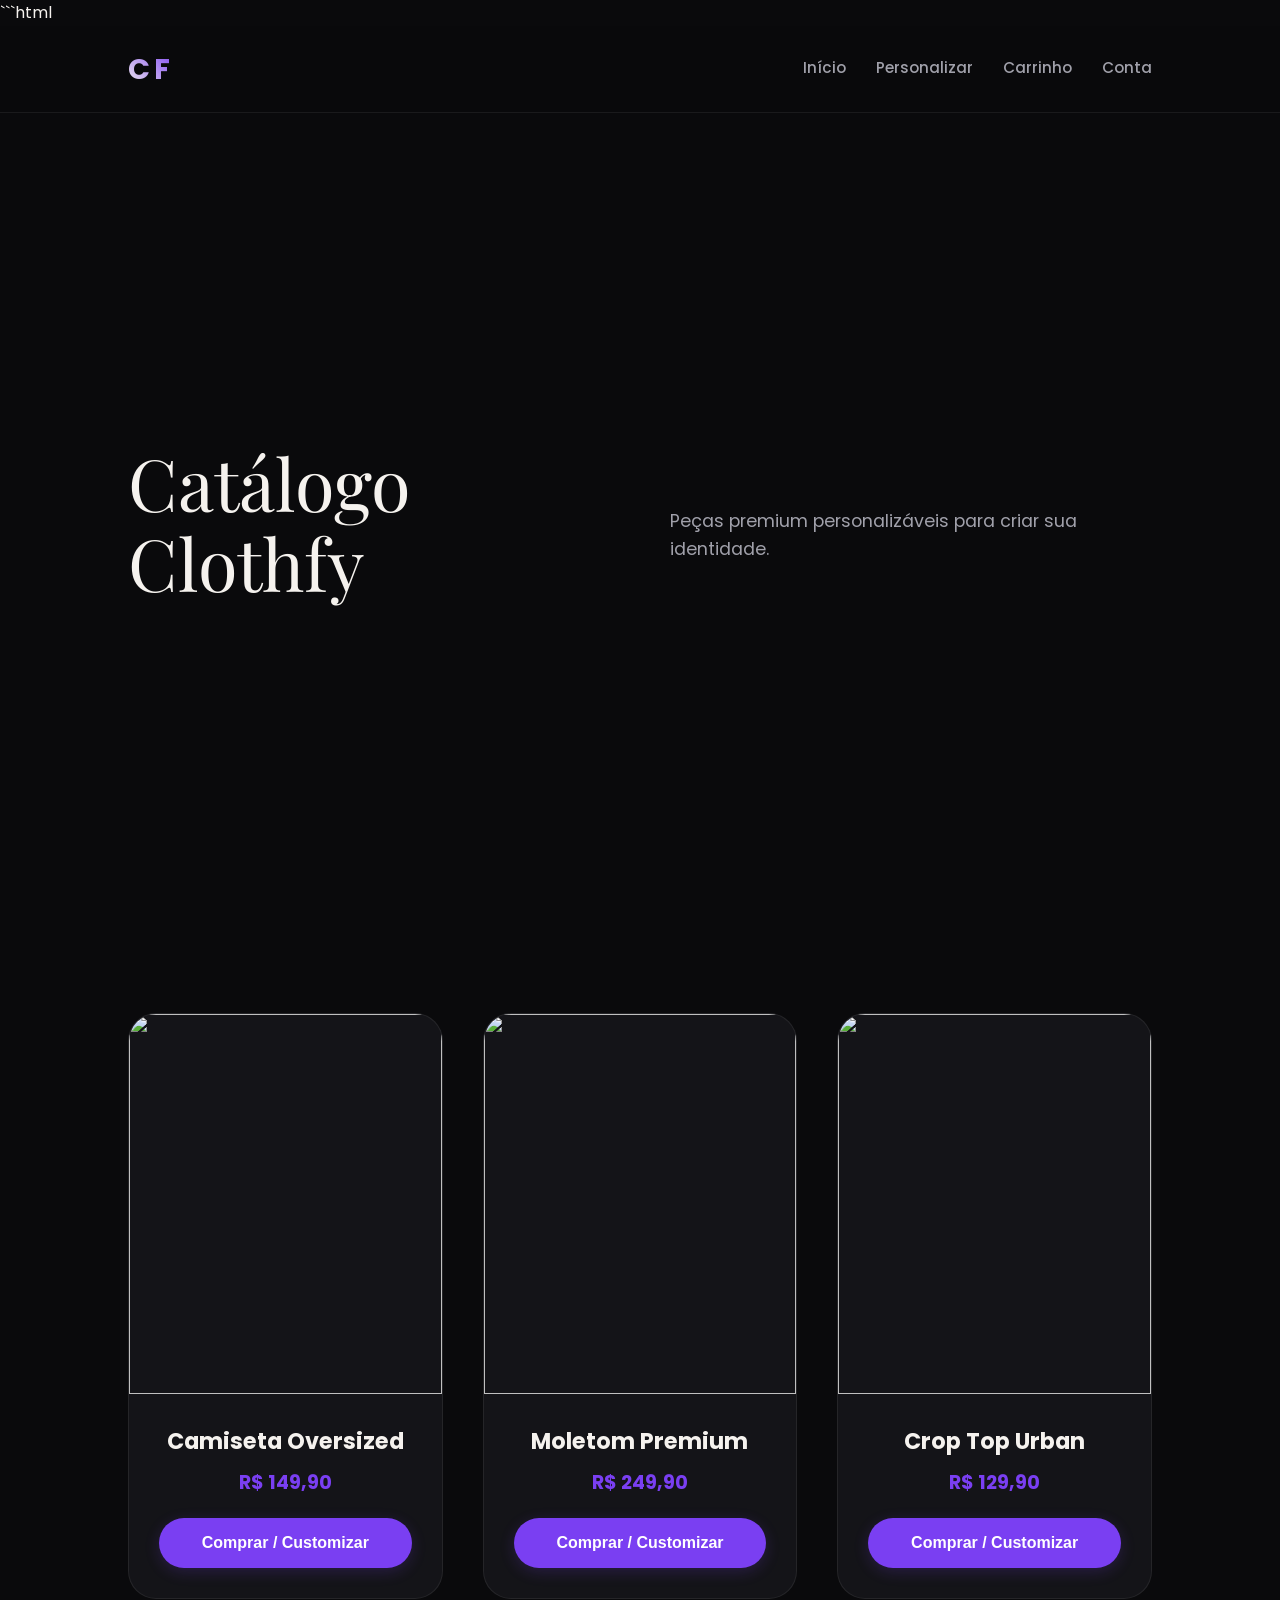
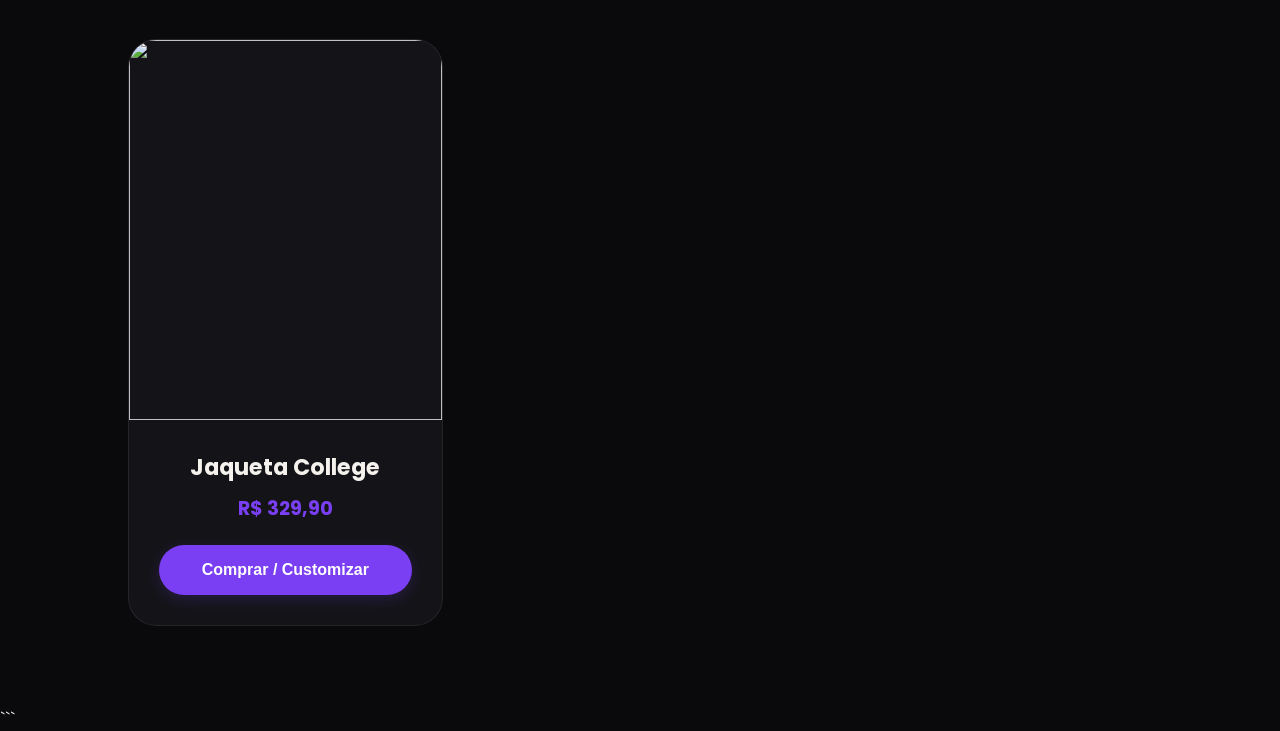
==== catalogo.html @ b6bcabca "Add files via upload" ====
```html
<!DOCTYPE html>
<html lang="pt-BR">

<head>

<meta charset="UTF-8">
<meta name="viewport" content="width=device-width, initial-scale=1.0">

<title>Catálogo • Clothfy</title>

<link rel="preconnect" href="https://fonts.googleapis.com">

<link href="https://fonts.googleapis.com/css2?family=Playfair+Display:wght@600&family=Poppins:wght@300;400;500;600&display=swap" rel="stylesheet">

<link rel="stylesheet" href="css/index.css">

</head>

<body>

<header>

<div class="logo">
CF
</div>

<nav>

<a href="index.html">Início</a>
<a href="#">Personalizar</a>
<a href="#">Carrinho</a>
<a href="#">Conta</a>

</nav>

</header>

<section class="hero">

<h1>Catálogo Clothfy</h1>

<p>
Peças premium personalizáveis para criar sua identidade.
</p>

</section>

<section class="catalogo">

<div class="produto">

<img src="assets/produtos/camiseta.jpg">

<div class="info">

<h3>Camiseta Oversized</h3>

<p>R$ 149,90</p>

<button>
Personalizar
</button>

</div>

</div>

<div class="produto">

<img src="assets/produtos/moletom.jpg">

<div class="info">

<h3>Moletom Premium</h3>

<p>R$ 249,90</p>

<button>
Personalizar
</button>

</div>

</div>

<div class="produto">

<img src="assets/produtos/crop.jpg">

<div class="info">

<h3>Crop Top Urban</h3>

<p>R$ 129,90</p>

<button>
Personalizar
</button>

</div>

</div>

<div class="produto">

<img src="assets/produtos/jaqueta.jpg">

<div class="info">

<h3>Jaqueta College</h3>

<p>R$ 329,90</p>

<button>
Personalizar
</button>

</div>

</div>

</section>

<script src="js/catalogo.js"></script>

</body>
</html>
```
---- css/index.css ----
/* ==========================================================================
   1. VARIÁVEIS DE DESIGN & HIERARQUIA DE CORES (Identidade Visual Clothfy)
   ========================================================================== */
:root {
  --roxo: #7A3FF2;
  --roxo-dark: #4B1FA6;
  --roxo-glow: rgba(122, 63, 242, 0.4);
  --roxo-fundo: rgba(122, 63, 242, 0.08);
  --preto: #0A0A0C;
  --grafite: #141418;
  --grafite-claro: #1F1F26;
  --offwhite: #F5F2EE;
  --texto-mutado: #A0A0AA;
  --vinho: #6D1028;
  --borda-suave: rgba(255, 255, 255, 0.07);
  
  /* Fontes herdadas dos seus HTMLs */
  --fonte-sans: 'Space Grotesk', 'Poppins', sans-serif;
  --fonte-serif: 'Cormorant Garamond', 'Playfair Display', serif;
}

/* ==========================================================================
   2. RESETS E CONFIGURAÇÕES GLOBAIS
   ========================================================================== */
* {
  margin: 0;
  padding: 0;
  box-sizing: border-box;
  outline: none;
}

body {
  background-color: var(--preto);
  font-family: var(--fonte-sans);
  color: var(--offwhite);
  overflow-x: hidden;
  cursor: crosshair;
  line-height: 1.6;
}

/* Efeito de textura granular sutil no fundo de todas as páginas */
.noise {
  position: fixed;
  width: 100%;
  height: 100%;
  background-image: url("https://www.transparenttextures.com/patterns/asfalt-light.png");
  opacity: .05;
  pointer-events: none;
  z-index: 9999;
}

/* Customização da Barra de Rolagem */
::-webkit-scrollbar {
  width: 8px;
}
::-webkit-scrollbar-track {
  background: var(--preto);
}
::-webkit-scrollbar-thumb {
  background: var(--grafite-claro);
  border-radius: 4px;
}
::-webkit-scrollbar-thumb:hover {
  background: var(--roxo);
}

/* ==========================================================================
   3. COMPONENTES PADRONIZADOS (Botões, Inputs e Cabeçalho)
   ========================================================================== */
header {
  display: flex;
  justify-content: space-between;
  align-items: center;
  padding: 20px 10%;
  border-bottom: 1px solid var(--borda-suave);
  backdrop-filter: blur(12px);
  -webkit-backdrop-filter: blur(12px);
  position: sticky;
  top: 0;
  background: rgba(10, 10, 12, 0.85);
  z-index: 1000;
}

header h1, .logo, .logo-area h1 {
  font-size: 1.8rem;
  font-weight: 700;
  letter-spacing: 4px;
  color: var(--offwhite);
  background: linear-gradient(45deg, var(--offwhite), var(--roxo));
  -webkit-background-clip: text;
  -webkit-text-fill-color: transparent;
}

nav, header ul {
  display: flex;
  gap: 30px;
  list-style: none;
  align-items: center;
}

nav a, header ul a {
  text-decoration: none;
  color: var(--texto-mutado);
  font-weight: 500;
  font-size: 0.95rem;
  transition: all 0.3s cubic-bezier(0.4, 0, 0.2, 1);
  position: relative;
  padding: 5px 0;
}

nav a:hover, nav a.active, header ul a:hover, header ul a.active {
  color: var(--roxo);
  text-shadow: 0 0 15px var(--roxo-glow);
}

/* Botões Mais Gordinhos, Arredondados e Macios */
.btn-main, .btn-lux, #finalizar, #btnFinalizar, .catalogo .produto button {
  display: inline-flex;
  justify-content: center;
  align-items: center;
  background: var(--roxo);
  color: white;
  padding: 16px 40px; /* Mais encorpados/gordinhos */
  border-radius: 50px;
  text-decoration: none;
  font-weight: 600;
  font-size: 1rem;
  border: none;
  cursor: pointer;
  transition: all 0.4s cubic-bezier(0.175, 0.885, 0.32, 1.275);
  box-shadow: 0 4px 15px rgba(122, 63, 242, 0.2);
}

.btn-main:hover, .btn-lux:hover, #finalizar:hover, #btnFinalizar:hover, .catalogo .produto button:hover {
  transform: translateY(-4px);
  box-shadow: 0 8px 25px var(--roxo-glow);
  background: var(--roxo-dark);
}

.btn-secondary {
  display: inline-flex;
  justify-content: center;
  align-items: center;
  border: 2px solid var(--borda-suave);
  padding: 16px 40px;
  border-radius: 50px;
  text-decoration: none;
  color: var(--offwhite);
  font-weight: 600;
  font-size: 1rem;
  background: transparent;
  transition: all 0.3s ease;
}

.btn-secondary:hover {
  background: var(--offwhite);
  color: var(--preto);
  border-color: var(--offwhite);
  transform: translateY(-2px);
}

/* Inputs Padronizados e Elegantes */
input[type="text"], input[type="email"], input[type="password"], select {
  width: 100%;
  padding: 16px;
  background: var(--grafite);
  border: 1px solid var(--borda-suave);
  border-radius: 14px;
  color: var(--offwhite);
  font-family: var(--fonte-sans);
  font-size: 0.95rem;
  transition: all 0.3s ease;
  margin-bottom: 18px;
}

input:focus, select:focus {
  border-color: var(--roxo);
  box-shadow: 0 0 10px rgba(122, 63, 242, 0.15);
  background: var(--grafite-claro);
}

/* ==========================================================================
   4. PÁGINA INICIAL (INDEX / HERO)
   ========================================================================== */
.hero {
  display: grid;
  grid-template-columns: 1fr 1fr;
  align-items: center;
  padding: 80px 10%;
  gap: 60px;
  min-height: calc(100vh - 80px);
}

.tag {
  display: inline-block;
  background: var(--roxo-fundo);
  padding: 8px 20px;
  border: 1px solid var(--roxo);
  border-radius: 30px;
  margin-bottom: 25px;
  font-size: 0.8rem;
  letter-spacing: 1.5px;
  font-weight: 500;
  color: #a882fa;
}

.hero h1 {
  font-family: var(--fonte-serif);
  font-size: 4.5rem;
  line-height: 1.1;
  font-weight: 400;
}

.hero p {
  margin-top: 25px;
  font-size: 1.1rem;
  color: var(--texto-mutado);
  max-width: 550px;
}

.hero-buttons {
  margin-top: 40px;
  display: flex;
  gap: 20px;
}

.hero-image img {
  width: 100%;
  height: 550px;
  object-fit: cover;
  border-radius: 30px;
  transform: rotate(-1.5deg);
  box-shadow: 0 30px 70px rgba(0,0,0,0.6);
  border: 1px solid rgba(255,255,255,0.05);
  transition: all 0.5s ease;
}

.hero-image img:hover {
  transform: rotate(0deg) scale(1.02);
}

/* Coleções / Categorias */
.categories { padding: 100px 10%; }
.categories h2 {
  text-align: center;
  font-size: 3.5rem;
  font-family: var(--fonte-serif);
  margin-bottom: 60px;
  font-weight: 400;
}

.cards {
  display: grid;
  grid-template-columns: repeat(auto-fit, minmax(240px, 1fr));
  gap: 30px;
}

.card {
  background: var(--grafite);
  padding: 40px 30px;
  border-radius: 24px;
  transition: all 0.4s cubic-bezier(0.165, 0.84, 0.44, 1);
  border: 1px solid var(--borda-suave);
  text-align: center;
}

.card h3 {
  font-size: 1.4rem;
  margin-bottom: 12px;
  font-family: var(--fonte-sans);
}

.card p {
  color: var(--texto-mutado);
  font-size: 0.95rem;
}

.card:hover {
  transform: translateY(-10px);
  border-color: var(--roxo);
  box-shadow: 0 15px 35px rgba(122, 63, 242, 0.15);
  background: var(--grafite-claro);
}

/* Customizer Preview */
.customizer-preview {
  display: grid;
  grid-template-columns: 1fr 1fr;
  padding: 120px 10%;
  gap: 80px;
  align-items: center;
  background: linear-gradient(180deg, var(--preto), var(--grafite), var(--preto));
}

.customizer-preview h2 {
  font-size: 3.8rem;
  font-family: var(--fonte-serif);
  line-height: 1.2;
  margin-bottom: 20px;
  font-weight: 400;
}

.customizer-preview p {
  color: var(--texto-mutado);
  margin-bottom: 35px;
  font-size: 1.1rem;
}

.mockup {
  height: 400px;
  background: linear-gradient(135deg, var(--roxo-dark), var(--vinho));
  border-radius: 35px;
  display: flex;
  justify-content: center;
  align-items: center;
  font-size: 1.8rem;
  font-weight: 700;
  letter-spacing: 4px;
  transform: rotate(2deg);
  box-shadow: 0 25px 50px rgba(0,0,0,0.4);
  border: 1px solid rgba(255,255,255,0.1);
}

/* Galeria */
.gallery { padding: 100px 10%; }
.gallery h2 {
  text-align: center;
  margin-bottom: 60px;
  font-size: 3.5rem;
  font-family: var(--fonte-serif);
  font-weight: 400;
}

.grid {
  display: grid;
  grid-template-columns: repeat(4, 1fr);
  gap: 25px;
}

.grid img {
  width: 100%;
  height: 420px;
  object-fit: cover;
  border-radius: 24px;
  transition: all 0.5s cubic-bezier(0.165, 0.84, 0.44, 1);
  border: 1px solid var(--borda-suave);
}

.grid img:hover {
  transform: scale(1.04) translateY(-5px);
  box-shadow: 0 20px 40px rgba(0,0,0,0.5);
}

/* ==========================================================================
   5. TELAS DE AUTENTICAÇÃO CENTRALIZADAS (LOGIN / CADASTRO)
   ========================================================================== */
.box-auth {
  max-width: 480px;
  margin: 120px auto; /* Centraliza perfeitamente no meio da tela verticalmente/horizontalmente */
  background: var(--grafite);
  padding: 50px 40px;
  border-radius: 32px;
  border: 1px solid var(--borda-suave);
  box-shadow: 0 40px 80px rgba(0,0,0,0.6);
  text-align: center;
}

.box-auth h2 {
  font-family: var(--fonte-serif);
  font-size: 2.8rem;
  margin-bottom: 10px;
  font-weight: 400;
}

.box-auth .input-group {
  text-align: left;
  margin-bottom: 5px;
}

.box-auth .input-group label {
  display: block;
  font-size: 0.85rem;
  color: var(--texto-mutado);
  margin-bottom: 8px;
  text-transform: uppercase;
  letter-spacing: 1px;
  font-weight: 500;
}

.box-auth a {
  text-decoration: none;
  font-weight: 600;
  transition: color 0.3s;
}
.box-auth a:hover {
  color: var(--roxo-dark) !important;
  text-shadow: 0 0 10px var(--roxo-glow);
}

/* ==========================================================================
   6. LABORATÓRIO CRIATIVO (PÁGINA DE PERSONALIZAÇÃO - SUPER DETALHADA)
   ========================================================================== */

   /* Customizações Avançadas para o Estúdio de Moda */
.studio-frame {
    background: #09090b;
    border-radius: 32px;
    padding: 30px;
    width: 100%;
    height: 600px;
    display: flex;
    justify-content: center;
    align-items: center;
    border: 1px solid var(--borda-suave);
    box-shadow: inset 0 0 50px rgba(0,0,0,0.9);
}

.clothing-mockup-real {
    width: 420px;
    height: 520px;
    background-color: #17233B; /* Cor inicial padrão */
    border-radius: 24px;
    position: relative;
    overflow: hidden;
    display: flex;
    justify-content: center;
    align-items: center;
    transition: background 0.3s ease;
    box-shadow: 0 25px 60px rgba(0,0,0,0.8);
}

/* O segredo da silhueta realista: Mescla a cor com as texturas da imagem por cima */
#clothing-shape {
    width: 100%;
    height: 100%;
    object-fit: cover;
    position: absolute;
    top: 0;
    left: 0;
    pointer-events: none;
    mix-blend-mode: multiply; /* Mescla sombras com o fundo colorido */
    z-index: 1;
}

.print-zone {
    position: absolute;
    width: 100%;
    height: 100%;
    z-index: 2; /* Garante que a estampa fique por cima da cor mas respeite as dobras */
    pointer-events: none;
}

/* Elementos absolutos controlados por matrizes JS */
#render-icon, #render-text {
    position: absolute !important;
    color: #F5F2EE;
    text-shadow: 1px 1px 4px rgba(0,0,0,0.4);
}

.dashboard-studio {
    background: #0f0f12 !important;
    border-left: 1px solid var(--borda-suave);
}

.studio-title {
    font-family: var(--fonte-serif);
    font-size: 2.5rem;
    color: white;
    letter-spacing: 2px;
    text-align: center;
}

.studio-subtitle {
    text-align: center;
    color: var(--texto-mutado);
    font-size: 0.85rem;
    margin-bottom: 30px;
}

.control-box-group {
    background: #141418;
    border: 1px solid var(--borda-suave);
    border-radius: 20px;
    padding: 20px;
    margin-bottom: 20px;
}

.slider-control {
    margin-top: 15px;
}

.slider-control label {
    display: flex;
    justify-content: space-between;
    font-size: 0.8rem;
    color: var(--texto-mutado);
    margin-bottom: 6px;
}

.slider-control input[type="range"] {
    width: 100%;
    accent-color: var(--roxo);
    cursor: pointer;
}

.dual-row {
    display: grid;
    grid-template-columns: 2.5fr 1fr;
    gap: 15px;
    margin-top: 15px;
}

.dual-row label {
    font-size: 0.8rem;
    color: var(--texto-mutado);
    display: block;
    margin-bottom: 5px;
}

.dual-row input[type="color"] {
    width: 100%;
    height: 48px;
    border-radius: 12px;
    border: none;
    background: transparent;
    cursor: pointer;
}

.options-grid.small-icons {
    grid-template-columns: repeat(6, 1fr) !important;
    gap: 8px;
}

.options-grid.small-icons .grid-btn {
    padding: 10px;
    font-size: 1.1rem;
}

.action-studio-buttons {
    display: grid;
    grid-template-columns: 1.5fr 1fr;
    gap: 15px;
    margin-top: 35px;
}

.btn-secondary-studio {
    display: flex;
    justify-content: center;
    align-items: center;
    border: 2px solid var(--roxo);
    color: white;
    text-decoration: none;
    border-radius: 50px;
    font-weight: 600;
    transition: 0.3s;
}

.btn-secondary-studio:hover {
    background: var(--roxo-fundo);
    box-shadow: 0 0 15px var(--roxo-glow);
}
.custom-wrapper {
  display: grid;
  grid-template-columns: 1.2fr 1fr; /* Preview amplo na esquerda, controles minuciosos na direita */
  min-height: calc(100vh - 80px);
  background: var(--preto);
}

/* Área de Visualização Estática Centralizada */
.preview-area {
  display: flex;
  justify-content: center;
  align-items: center;
  padding: 50px;
  background: radial-gradient(circle, var(--grafite) 0%, var(--preto) 100%);
  border-right: 1px solid var(--borda-suave);
  position: relative;
}

.clothing-mockup {
  width: 100%;
  max-width: 500px;
  height: 550px;
  background-color: #3A0A11; /* Cor padrão inicial controlada pelo script */
  border-radius: 40px;
  display: flex;
  flex-direction: column;
  justify-content: center;
  align-items: center;
  gap: 20px;
  box-shadow: 0 35px 70px rgba(0,0,0,0.7), inset 0 0 100px rgba(0,0,0,0.5);
  transition: all 0.5s cubic-bezier(0.25, 1, 0.5, 1);
  border: 2px solid rgba(255,255,255,0.05);
  position: sticky;
  top: 130px;
}

/* Ícones e Textos Customizáveis Renderizados no Canvas/Mockup */
#render-icon {
  font-size: 5.5rem;
  color: #C7A86B; /* Cor dourada inicial */
  filter: drop-shadow(0 4px 15px rgba(199,168,107,0.3));
  transition: all 0.3s ease;
}

#render-text {
  font-family: var(--fonte-serif);
  font-size: 2.5rem;
  font-weight: 700;
  letter-spacing: 6px;
  color: #C7A86B;
  text-transform: uppercase;
  text-shadow: 0 4px 10px rgba(0,0,0,0.3);
}

/* Barra Lateral de Customização Infinita */
.control-sidebar {
  padding: 60px 50px;
  overflow-y: auto;
  max-height: calc(100vh - 80px);
}

.step-title {
  display: block;
  font-size: 0.85rem;
  text-transform: uppercase;
  letter-spacing: 2px;
  color: var(--roxo);
  font-weight: 700;
  margin-top: 35px;
  margin-bottom: 15px;
  border-left: 3px solid var(--roxo);
  padding-left: 10px;
}

/* Grades de Opções Clientes (Botões Retangulares) */
.options-grid {
  display: grid;
  grid-template-columns: 1fr 1fr;
  gap: 15px;
  margin-bottom: 20px;
}

.grid-btn {
  background: var(--grafite);
  border: 1px solid var(--borda-suave);
  color: var(--texto-mutado);
  padding: 16px;
  border-radius: 16px;
  font-family: var(--fonte-sans);
  font-size: 0.9rem;
  font-weight: 500;
  cursor: pointer;
  transition: all 0.3s ease;
  display: flex;
  justify-content: center;
  align-items: center;
  gap: 10px;
}

.grid-btn i {
  font-size: 1.1rem;
}

.grid-btn:hover {
  background: var(--grafite-claro);
  color: var(--offwhite);
  border-color: rgba(255,255,255,0.2);
}

.grid-btn.active {
  background: var(--roxo-fundo);
  border-color: var(--roxo);
  color: white;
  box-shadow: 0 0 15px rgba(122, 63, 242, 0.15);
}

/* Círculos de Cores (Paletas) */
.colors-flex {
  display: flex;
  gap: 15px;
  margin-bottom: 25px;
  flex-wrap: wrap;
}

.color-circle {
  width: 45px;
  height: 45px;
  border-radius: 50%;
  cursor: pointer;
  border: 3px solid var(--grafite);
  box-shadow: 0 0 0 2px var(--borda-suave);
  transition: all 0.3s cubic-bezier(0.175, 0.885, 0.32, 1.275);
}

.color-circle:hover {
  transform: scale(1.15);
}

.color-circle.active {
  box-shadow: 0 0 0 3px var(--roxo);
  transform: scale(1.1);
}

/* Entrada de texto customizado */
.custom-input {
  text-align: center;
  font-weight: 600;
  letter-spacing: 2px;
  font-size: 1.1rem !important;
}

/* ==========================================================================
   7. SEÇÃO DE CATÁLOGO DE PRODUTOS (VITRINE)
   ========================================================================== */
.catalogo {
  padding: 80px 10%;
  display: grid;
  grid-template-columns: repeat(auto-fit, minmax(280px, 1fr));
  gap: 40px;
}

.produto {
  background: var(--grafite);
  border-radius: 28px;
  overflow: hidden;
  border: 1px solid var(--borda-suave);
  transition: all 0.4s cubic-bezier(0.165, 0.84, 0.44, 1);
}

.produto img {
  width: 100%;
  height: 380px;
  object-fit: cover;
  transition: transform 0.5s ease;
}

.produto .info {
  padding: 30px;
  text-align: center;
}

.produto h3 {
  font-size: 1.4rem;
  font-family: var(--fonte-sans);
  margin-bottom: 8px;
}

.produto p {
  color: var(--roxo);
  font-size: 1.2rem;
  font-weight: 700;
  margin-bottom: 20px;
}

.produto button {
  width: 100%;
  padding: 14px;
}

.produto:hover {
  transform: translateY(-8px);
  border-color: var(--roxo);
  box-shadow: 0 20px 40px rgba(0,0,0,0.4);
}

.produto:hover img {
  transform: scale(1.03);
}

/* ==========================================================================
   8. COMPONENTES DO CHECKOUT E DO CARRINHO DE COMPRAS
   ========================================================================== */
main {
  display: grid;
  grid-template-columns: 1.6fr 1fr;
  padding: 60px 10%;
  gap: 50px;
}

.carrinho-container {
  display: grid;
  grid-template-columns: 1.6fr 1fr;
  padding: 60px 10%;
  gap: 50px;
}

.formulario, .resumo {
  background: var(--grafite);
  padding: 40px;
  border-radius: 28px;
  border: 1px solid var(--borda-suave);
}

.formulario h2, .resumo h2 {
  font-family: var(--fonte-serif);
  font-size: 2rem;
  margin-bottom: 25px;
  font-weight: 400;
}

.formulario h2:not(:first-child) {
  margin-top: 40px;
}

.resumo p {
  font-size: 1.2rem;
  color: var(--texto-mutado);
  margin-bottom: 30px;
}

#finalizar, #btnFinalizar {
  width: 100%;
}

/* ==========================================================================
   9. RODAPÉ (FOOTER)
   ========================================================================== */
footer {
  padding: 80px 10%;
  text-align: center;
  border-top: 1px solid var(--borda-suave);
  background: var(--preto);
}

footer h3 {
  font-size: 2.2rem;
  font-family: var(--fonte-sans);
  letter-spacing: 3px;
  color: var(--offwhite);
  margin-bottom: 10px;
}

footer p {
  color: var(--texto-mutado);
  font-size: 1rem;
  letter-spacing: 1px;
}

.socials {
  margin-top: 30px;
  display: flex;
  justify-content: center;
  gap: 30px;
  font-size: 1.6rem;
}

.socials i {
  color: var(--texto-mutado);
  cursor: pointer;
  transition: all 0.3s ease;
}

.socials i:hover {
  color: var(--roxo);
  transform: scale(1.25);
}

/* ==========================================================================
   10. RESPONSIVIDADE (MOBILE & TABLETS)
   ========================================================================== */
@media (max-width: 1024px) {
  .hero, .customizer-preview, .custom-wrapper, main, .carrinho-container {
    grid-template-columns: 1fr;
    gap: 40px;
  }
  
  .preview-area {
    border-right: none;
    border-bottom: 1px solid var(--borda-suave);
    padding: 30px 10px;
  }

  .clothing-mockup {
    position: relative;
    top: 0;
    height: 450px;
  }

  .control-sidebar {
    padding: 30px 10px;
    max-height: none;
  }
}

@media (max-width: 768px) {
  header { padding: 20px 5%; }
  nav, header ul { display: none; } /* Esconde menus simples em mobile */
  
  .hero h1 { font-size: 3rem; }
  .customizer-preview h2 { font-size: 2.8rem; }
  .grid { grid-template-columns: repeat(2, 1fr); }
  
  .box-auth {
    margin: 60px 20px;
    padding: 35px 20px;
  }
}
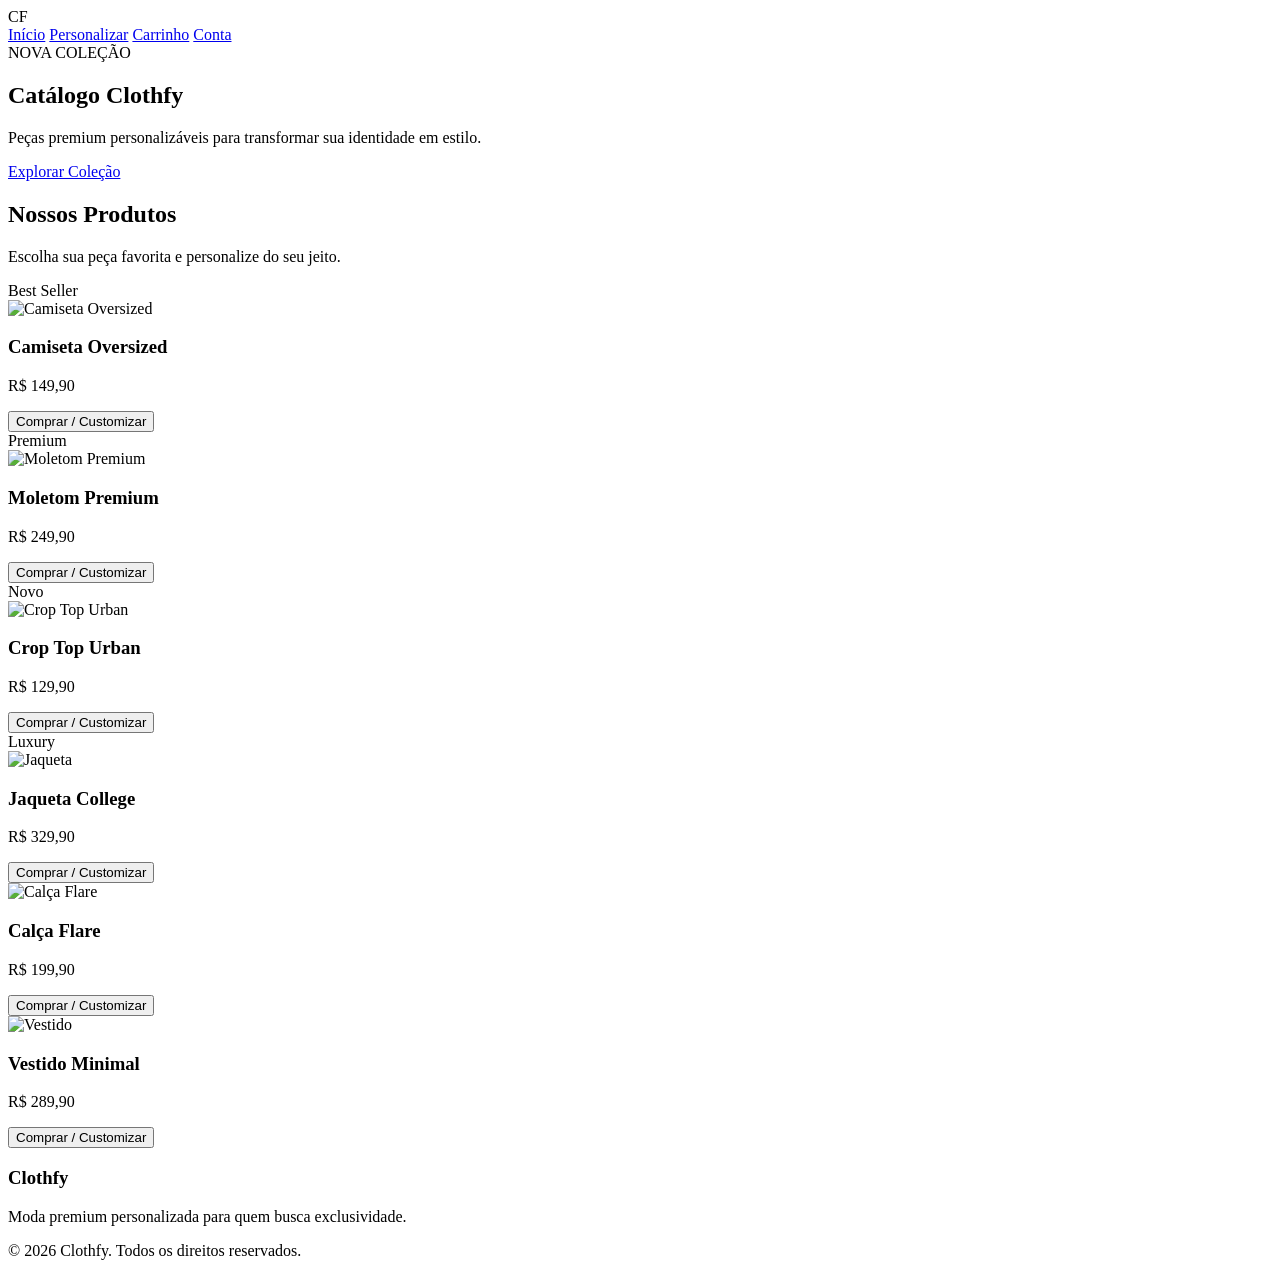
==== commit 7c1c4db0: "Update catalogo.html" ====
--- a/catalogo.html
+++ b/catalogo.html
@@ -1,4 +1,3 @@
-```html
 <!DOCTYPE html>
 <html lang="pt-BR">
 
@@ -11,9 +10,9 @@
 
 <link rel="preconnect" href="https://fonts.googleapis.com">
 
-<link href="https://fonts.googleapis.com/css2?family=Playfair+Display:wght@600&family=Poppins:wght@300;400;500;600&display=swap" rel="stylesheet">
-
-<link rel="stylesheet" href="css/index.css">
+<link href="https://fonts.googleapis.com/css2?family=Playfair+Display:wght@600;700&family=Poppins:wght@300;400;500;600&display=swap" rel="stylesheet">
+
+<link rel="stylesheet" href="css/catalogo.css">
 
 </head>
 
@@ -26,91 +25,199 @@
 </div>
 
 <nav>
-
 <a href="index.html">Início</a>
-<a href="#">Personalizar</a>
-<a href="#">Carrinho</a>
-<a href="#">Conta</a>
-
+<a href="personalizar.html">Personalizar</a>
+<a href="carrinho.html">Carrinho</a>
+<a href="conta.html">Conta</a>
 </nav>
 
 </header>
 
 <section class="hero">
 
+<div class="hero-overlay"></div>
+
+<div class="hero-content">
+
+<span>NOVA COLEÇÃO</span>
+
 <h1>Catálogo Clothfy</h1>
 
 <p>
-Peças premium personalizáveis para criar sua identidade.
-</p>
+Peças premium personalizáveis para transformar sua identidade em estilo.
+</p>
+
+<a href="#catalogo" class="btn-hero">
+Explorar Coleção
+</a>
+
+</div>
 
 </section>
 
-<section class="catalogo">
-
-<div class="produto">
-
-<img src="assets/produtos/camiseta.jpg">
+<section class="catalogo-header">
+
+<h2>Nossos Produtos</h2>
+
+<p>
+Escolha sua peça favorita e personalize do seu jeito.
+</p>
+
+</section>
+
+<section class="catalogo" id="catalogo">
+
+<!-- PRODUTO 1 -->
+
+<div class="produto">
+
+<div class="tag">
+Best Seller
+</div>
+
+<img
+src="https://encrypted-tbn1.gstatic.com/shopping?q=tbn:ANd9GcTVOi9MrAD6wasYXuGo-AulPcbgh9yJxZIr77Mv61LZR2imWti3buBYOzRgE7wgRUpkrb9PMRv8OWf4tPFXTtO2ANN0RS_44EpTmb4nmghPer8nqIzBzwVXUksYeiuhZdxhSa8XrKI&usqp=CAc"
+alt="Camiseta Oversized">
 
 <div class="info">
 
 <h3>Camiseta Oversized</h3>
 
-<p>R$ 149,90</p>
-
-<button>
-Personalizar
-</button>
-
-</div>
-
-</div>
-
-<div class="produto">
-
-<img src="assets/produtos/moletom.jpg">
+<p class="preco">
+R$ 149,90
+</p>
+
+<button>
+Personalizar
+</button>
+
+</div>
+
+</div>
+
+<!-- PRODUTO 2 -->
+
+<div class="produto">
+
+<div class="tag">
+Premium
+</div>
+
+<img
+src="https://images.tcdn.com.br/img/img_prod/1208709/moletom_premium_chumbo_art_in_surf_unissex_adulto_177_1_428eaa42f2dec58913f74fa3bbe831a3.jpg"
+alt="Moletom Premium">
 
 <div class="info">
 
 <h3>Moletom Premium</h3>
 
-<p>R$ 249,90</p>
-
-<button>
-Personalizar
-</button>
-
-</div>
-
-</div>
-
-<div class="produto">
-
-<img src="assets/produtos/crop.jpg">
+<p class="preco">
+R$ 249,90
+</p>
+
+<button>
+Personalizar
+</button>
+
+</div>
+
+</div>
+
+<!-- PRODUTO 3 -->
+
+<div class="produto">
+
+<div class="tag">
+Novo
+</div>
+
+<img
+src="https://encrypted-tbn0.gstatic.com/shopping?q=tbn:ANd9GcSK5BL9IKkl1L3mmogmGfGqRqD0W9O87w-8e3MqrIv8_cmRWosubva2iJbew5DNJCXi55CMEM7uwC4bivX10dTBecDmdMi8Xjj_Dc-nTcJBixJo1RLSsgsIaYA&usqp=CAc"
+alt="Crop Top Urban">
 
 <div class="info">
 
 <h3>Crop Top Urban</h3>
 
-<p>R$ 129,90</p>
-
-<button>
-Personalizar
-</button>
-
-</div>
-
-</div>
-
-<div class="produto">
-
-<img src="assets/produtos/jaqueta.jpg">
+<p class="preco">
+R$ 129,90
+</p>
+
+<button>
+Personalizar
+</button>
+
+</div>
+
+</div>
+
+<!-- PRODUTO 4 -->
+
+<div class="produto">
+
+<div class="tag">
+Luxury
+</div>
+
+<img
+src="https://i.pinimg.com/1200x/09/a1/e6/09a1e69f65b68a3c961ad8dd369e84bc.jpg"
+alt="Jaqueta">
 
 <div class="info">
 
 <h3>Jaqueta College</h3>
 
-<p>R$ 329,90</p>
+<p class="preco">
+R$ 329,90
+</p>
+
+<button>
+Personalizar
+</button>
+
+</div>
+
+</div>
+
+<!-- PRODUTO 5 -->
+
+<div class="produto">
+
+<img
+src="https://i.pinimg.com/736x/7d/7e/cd/7d7ecda158a5d6369907bc227d742f46.jpg"
+alt="Calça Flare">
+
+<div class="info">
+
+<h3>Calça Flare</h3>
+
+<p class="preco">
+R$ 199,90
+</p>
+
+<button>
+Personalizar
+</button>
+
+</div>
+
+</div>
+
+<!-- PRODUTO 6 -->
+
+<div class="produto">
+
+<img
+src="https://i.pinimg.com/736x/6c/1e/79/6c1e79ed74d2bbe0859703a24c46c68d.jpg"
+alt="Vestido">
+
+<div class="info">
+
+<h3>Vestido Minimal</h3>
+
+<p class="preco">
+R$ 289,90
+</p>
 
 <button>
 Personalizar
@@ -122,8 +229,22 @@
 
 </section>
 
+<footer>
+
+<h3>Clothfy</h3>
+
+<p>
+Moda premium personalizada para quem busca exclusividade.
+</p>
+
+<p class="copyright">
+© 2026 Clothfy. Todos os direitos reservados.
+</p>
+
+</footer>
+
 <script src="js/catalogo.js"></script>
 
 </body>
+
 </html>
-```
